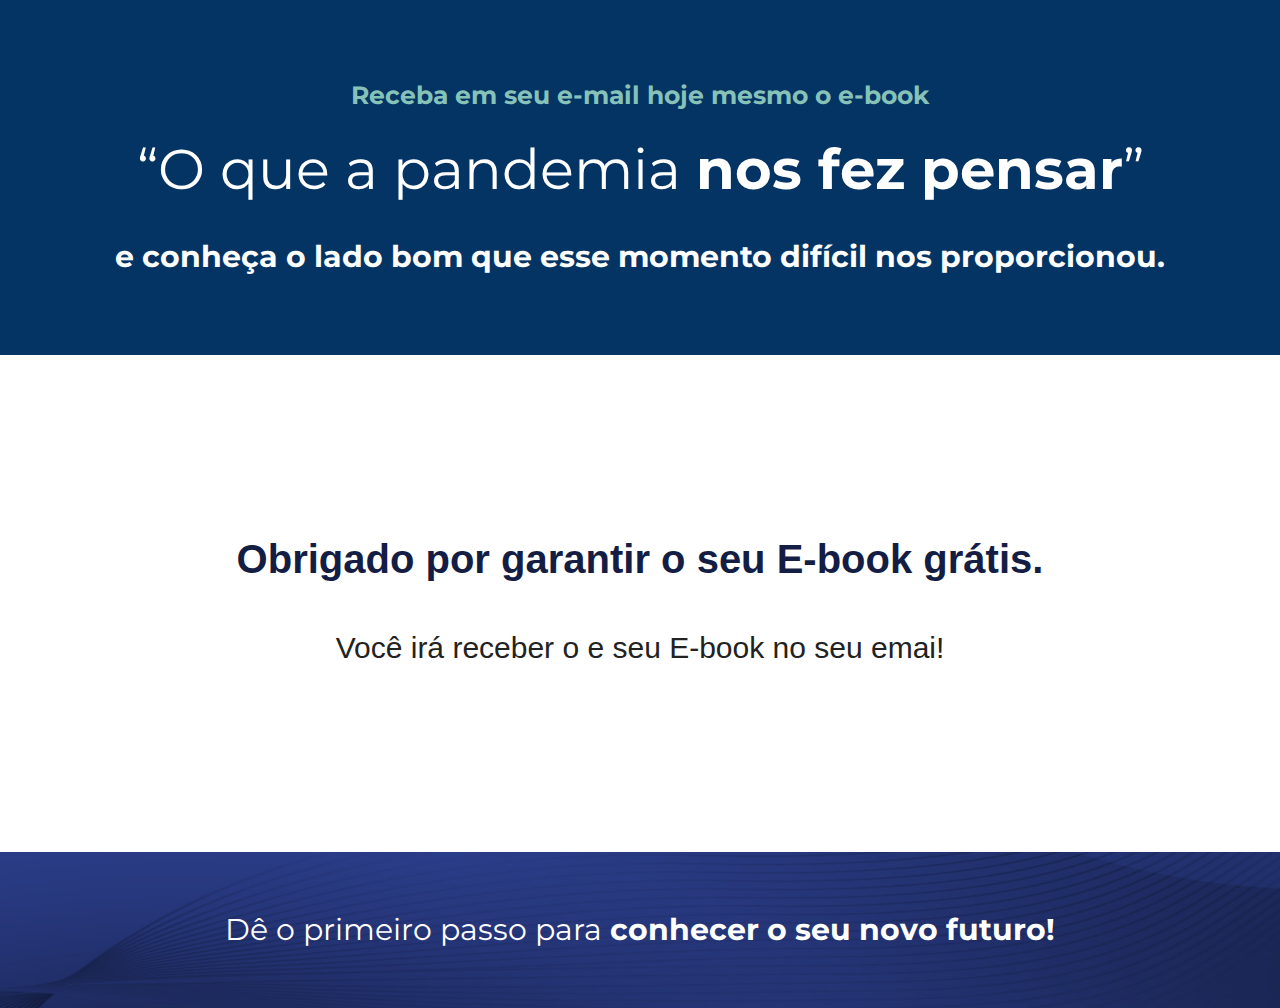
==== obrigado.html @ 012d2d12 "inital commit" ====
<!DOCTYPE html>
<html lang="pt-BR">

<head>
	<meta charset="UTF-8" />
	<meta http-equiv="X-UA-Compatible" content="IE=edge,chrome=1" />

	<!-- Meta para HTML puro -->
	<meta name="viewport" content="width=device-width, initial-scale=1, maximum-scale=5" />
	<meta name="description" content="" />
	<meta name="keywords" content="Sample, HTML5, CSS3" />

	<!-- Meta para Publicação do Facebook -->
	<meta property="og:locale" content="pt-br" />
	<meta property="og:url" content="https://lp.eumequerobem.com.br/landingcc/?origem=MADNET_SISOU_HUB_LEAD_EBOOK2" />
	<meta property="og:title" content="O que a pandemia nos fez pensar" />
	<meta property="og:site_name" content="Eu Me Quero Bem" />
	<meta property="og:description" content="e conheça o lado bom que esse momento difícil nos proporcionou." />

	<meta property="og:type" content="website" />

	<!-- Meta para Publicação do Twitter -->
	<meta name="twitter:site" content="O que a pandemia nos fez pensar" />
	<meta name="twitter:title" content="Eu Me Quero Bem" />
	<meta name="twitter:description" content="e conheça o lado bom que esse momento difícil nos proporcionou." />
	<meta name="twitter:url" content="https://lp.eumequerobem.com.br/landingcc/?origem=MADNET_SISOU_HUB_LEAD_EBOOK2" />
	<meta name="twitter:image" content="imgs/screenshot-e-Book.png" />
	<meta name="twitter:card" content="summary" />

	<meta http-equiv="refresh" content="5; URL='https://lp.eumequerobem.com.br/landingcc/?origem=MADNET_SISOU_HUB_LEAD_EBOOK2'"/>

	<link rel="icon" type="image/png" sizes="32x32" href="imgs/favicon01.png" />

	<link rel="stylesheet" href="css/style-1.0.1.css" />
	<title>O que a pandemia nos fez pensar</title>
</head>

<body>

	<header id="moduleBanner" class="obrigado">
		<div class="container">
			<div class="content-text">
				<h2>Receba em seu e-mail hoje mesmo o e-book</h2>
				<h1>“O que a pandemia <span>nos fez pensar</span>”</h1>
				<p>e conheça o lado bom que esse momento difícil nos proporcionou.</p>
			</div>
		</div>
	</header>

	<main id="moduleObrigado">
		<div class="container">
			<div class="content-text">
				<h2>Obrigado por garantir o seu E-book grátis.</h2>
				<p>Você irá receber o e seu E-book no seu emai!</p>
			</div>
		</div>
	</main>

	<footer id="moduleFooter">
		<div class="container">
			<div class="content-text">
				<h2>Dê o primeiro passo para <span>conhecer o seu novo futuro!</span></h2>
			</div>
		</div>
	</footer>

</body>

</html>
---- css/style-1.0.1.css ----
/* 1 - Tools */
@import url("https://fonts.googleapis.com/css2?family=Montserrat:ital,wght@0,100;0,200;0,300;0,400;0,500;0,600;0,700;0,800;0,900;1,100;1,200;1,300;1,400;1,500;1,600;1,700;1,800;1,900&display=swap");
* {
  margin: 0;
  padding: 0;
  -webkit-box-sizing: border-box;
          box-sizing: border-box;
}

body {
  height: 100%;
  font-family: "Roboto", sans-serif;
}

html {
  line-height: 1.15;
  /* 1 */
  -webkit-text-size-adjust: 100%;
  /* 2 */
  font-family: "Roboto", sans-serif;
}

.container {
  width: 100%;
  max-width: 1440px;
  margin: 0 auto;
  padding: 60px 80px;
}

/* 3 - Components */
.btn {
  width: 100%;
  font-family: 'Montserrat', sans-serif;
  font-style: normal;
  font-weight: 700;
  text-decoration: none;
  color: #141D44;
  background: #FCFC88;
  padding: 10px 30px;
  border-radius: 20px;
  display: table;
  border: 2px solid #FCFC88;
  -webkit-transition: -webkit-filter 0.2s;
  transition: -webkit-filter 0.2s;
  transition: filter 0.2s;
  transition: filter 0.2s, -webkit-filter 0.2s;
  cursor: pointer;
}

.btn:hover {
  -webkit-filter: brightness(0.9);
          filter: brightness(0.9);
}

/* Sample HTML */
#moduleBanner {
  width: 100%;
  background-color: #043464;
}

#moduleBanner .container {
  display: -webkit-box;
  display: -ms-flexbox;
  display: flex;
  -webkit-box-orient: horizontal;
  -webkit-box-direction: normal;
      -ms-flex-direction: row;
          flex-direction: row;
  -webkit-box-align: center;
      -ms-flex-align: center;
          align-items: center;
  -webkit-box-pack: justify;
      -ms-flex-pack: justify;
          justify-content: space-between;
  padding: 60px 80px;
}

@media only screen and (max-width: 768px) {
  #moduleBanner .container {
    -webkit-box-orient: vertical;
    -webkit-box-direction: normal;
        -ms-flex-direction: column;
            flex-direction: column;
    padding: 40px 60;
  }
}

@media only screen and (max-width: 576px) {
  #moduleBanner .container {
    padding: 40px 5%;
  }
}

#moduleBanner .content-text {
  width: 50%;
  display: -webkit-box;
  display: -ms-flexbox;
  display: flex;
  -webkit-box-orient: vertical;
  -webkit-box-direction: normal;
      -ms-flex-direction: column;
          flex-direction: column;
  -webkit-box-pack: center;
      -ms-flex-pack: center;
          justify-content: center;
  -webkit-box-align: start;
      -ms-flex-align: start;
          align-items: flex-start;
}

#moduleBanner .content-text > div {
  width: 100px;
  margin-bottom: 30px;
}

#moduleBanner .content-text > div img {
  width: 100%;
}

@media only screen and (max-width: 769px) {
  #moduleBanner .content-text {
    width: 100%;
    -webkit-box-align: center;
        -ms-flex-align: center;
            align-items: center;
  }
}

#moduleBanner .content-text h2 {
  font-size: 25px;
  line-height: 30.48px;
  font-weight: 700;
  font-family: 'Montserrat', sans-serif;
  color: #86C2B8;
}

@media only screen and (max-width: 992px) {
  #moduleBanner .content-text h2 {
    font-size: 23px;
    line-height: 29.48px;
  }
}

@media only screen and (max-width: 769px) {
  #moduleBanner .content-text h2 {
    font-size: 22px;
    line-height: 28.48px;
    text-align: center;
  }
}

@media only screen and (max-width: 576px) {
  #moduleBanner .content-text h2 {
    font-size: 18px;
    line-height: 24.48px;
  }
}

#moduleBanner .content-text h1 {
  font-size: 56px;
  line-height: 68.26px;
  font-weight: 400;
  color: #FFFFFF;
  font-family: 'Montserrat', sans-serif;
  margin-top: 25px;
}

@media only screen and (max-width: 992px) {
  #moduleBanner .content-text h1 {
    font-size: 48px;
    line-height: 58.48px;
  }
}

@media only screen and (max-width: 769px) {
  #moduleBanner .content-text h1 {
    font-size: 38px;
    line-height: 48.48px;
    text-align: center;
  }
}

@media only screen and (max-width: 576px) {
  #moduleBanner .content-text h1 {
    font-size: 28px;
    line-height: 38.48px;
  }
}

#moduleBanner .content-text h1 > span {
  font-weight: 700;
}

#moduleBanner .content-text p {
  font-family: 'Montserrat', sans-serif;
  font-size: 30px;
  line-height: 36.57px;
  font-weight: 700;
  color: #FFFFFF;
  margin-top: 35px;
}

@media only screen and (max-width: 769px) {
  #moduleBanner .content-text p {
    font-size: 26px;
    line-height: 30.48px;
    text-align: center;
  }
}

@media only screen and (max-width: 576px) {
  #moduleBanner .content-text p {
    font-size: 22px;
    line-height: 26.48px;
  }
}

#moduleBanner .content-img {
  width: 50%;
  display: -webkit-box;
  display: -ms-flexbox;
  display: flex;
  -webkit-box-pack: center;
      -ms-flex-pack: center;
          justify-content: center;
  position: relative;
}

@media only screen and (max-width: 769px) {
  #moduleBanner .content-img {
    width: 100%;
    margin-top: 60px;
  }
}

#moduleBanner .content-img .img-wrapper {
  width: 100%;
  position: absolute;
  top: 0;
  right: 0;
}

#moduleBanner .content-img .img-wrapper img {
  width: 100%;
  -webkit-transform: translateX(100px);
          transform: translateX(100px);
}

#moduleBanner.obrigado .container {
  padding: 80px;
}

@media only screen and (max-width: 768px) {
  #moduleBanner.obrigado .container {
    padding: 60px;
  }
}

@media only screen and (max-width: 576px) {
  #moduleBanner.obrigado .container {
    padding: 40px 5%;
  }
}

#moduleBanner.obrigado .content-text {
  width: 100%;
  -webkit-box-align: center;
      -ms-flex-align: center;
          align-items: center;
}

#moduleObrigado .container {
  padding: 80px;
}

@media only screen and (max-width: 768px) {
  #moduleObrigado .container {
    padding: 60px;
  }
}

@media only screen and (max-width: 576px) {
  #moduleObrigado .container {
    padding: 40px 5%;
  }
}

#moduleObrigado .content-text {
  max-width: 1000px;
  margin: 0 auto;
  padding: 100px 0;
  text-align: center;
}

@media only screen and (max-width: 768px) {
  #moduleObrigado .content-text {
    padding: 60px 0;
  }
}

@media only screen and (max-width: 576px) {
  #moduleObrigado .content-text {
    padding: 40px 0;
  }
}

#moduleObrigado .content-text h2 {
  font-size: 40px;
  line-height: 48.76px;
  font-weight: 700;
  color: #141D44;
}

@media only screen and (max-width: 768px) {
  #moduleObrigado .content-text h2 {
    font-size: 36px;
    line-height: 42.76px;
  }
}

@media only screen and (max-width: 576px) {
  #moduleObrigado .content-text h2 {
    font-size: 26px;
    line-height: 36.76px;
  }
}

#moduleObrigado .content-text p {
  font-size: 30px;
  line-height: 47.76px;
  font-weight: 400;
  color: #222;
  margin-top: 40px;
}

@media only screen and (max-width: 768px) {
  #moduleObrigado .content-text p {
    text-align: center;
    font-size: 26px;
    line-height: 32.57px;
  }
}

@media only screen and (max-width: 576px) {
  #moduleObrigado .content-text p {
    font-size: 18px;
    line-height: 24.57px;
  }
}

#moduleFeaturesAndBenefits {
  display: -webkit-box;
  display: -ms-flexbox;
  display: flex;
  -webkit-box-orient: horizontal;
  -webkit-box-direction: normal;
      -ms-flex-direction: row;
          flex-direction: row;
}

@media only screen and (max-width: 768px) {
  #moduleFeaturesAndBenefits {
    -webkit-box-orient: vertical;
    -webkit-box-direction: normal;
        -ms-flex-direction: column;
            flex-direction: column;
  }
}

#moduleBenefits {
  width: 60%;
}

@media only screen and (max-width: 768px) {
  #moduleBenefits {
    width: 100%;
  }
}

#moduleBenefits .container {
  display: -webkit-box;
  display: -ms-flexbox;
  display: flex;
  -webkit-box-orient: vertical;
  -webkit-box-direction: normal;
      -ms-flex-direction: column;
          flex-direction: column;
  -webkit-box-align: center;
      -ms-flex-align: center;
          align-items: center;
  -webkit-box-pack: center;
      -ms-flex-pack: center;
          justify-content: center;
  padding: 30px 40px;
}

@media only screen and (max-width: 768px) {
  #moduleBenefits .container {
    padding: 30px 30px;
  }
}

@media only screen and (max-width: 576px) {
  #moduleBenefits .container {
    -webkit-box-orient: vertical;
    -webkit-box-direction: normal;
        -ms-flex-direction: column;
            flex-direction: column;
    padding: 30px 5%;
  }
}

#moduleBenefits .content-text {
  width: 100%;
  margin: 30px auto 0;
}

#moduleBenefits .content-text .wrapper {
  max-width: 580px;
  margin: 0 auto;
}

#moduleBenefits .content-text .wrapper h2 {
  font-family: 'Montserrat', sans-serif;
  font-size: 55px;
  font-weight: 400;
  line-height: 67.05px;
  color: #141D44;
}

@media only screen and (max-width: 1024px) {
  #moduleBenefits .content-text .wrapper h2 {
    font-size: 45px;
    line-height: 62.05px;
  }
}

@media only screen and (max-width: 768px) {
  #moduleBenefits .content-text .wrapper h2 {
    font-size: 38px;
    line-height: 52.05px;
  }
}

@media only screen and (max-width: 576px) {
  #moduleBenefits .content-text .wrapper h2 {
    font-size: 28px;
    line-height: 36.05px;
  }
}

#moduleBenefits .content-text .wrapper h2 span {
  font-weight: 700;
}

#moduleBenefits .content-text .wrapper p {
  font-family: 'Montserrat', sans-serif;
  font-size: 26px;
  font-weight: 400;
  line-height: 34px;
  color: #141D44;
  margin-top: 36px;
}

@media only screen and (max-width: 1024px) {
  #moduleBenefits .content-text .wrapper p {
    font-size: 26px;
    line-height: 38.05px;
    margin-top: 40px;
  }
}

@media only screen and (max-width: 768px) {
  #moduleBenefits .content-text .wrapper p {
    font-size: 22px;
    line-height: 32.05px;
  }
}

@media only screen and (max-width: 576px) {
  #moduleBenefits .content-text .wrapper p {
    font-size: 18px;
    line-height: 26.05px;
  }
}

#moduleBenefits .content-img {
  width: 100%;
  display: -webkit-box;
  display: -ms-flexbox;
  display: flex;
  -webkit-box-pack: end;
      -ms-flex-pack: end;
          justify-content: flex-end;
}

#moduleBenefits .content-img > div {
  max-width: 400px;
  margin: 60px auto;
}

#moduleBenefits .content-img > div img {
  width: 100%;
}

#moduleBenefits-1 .container {
  display: -webkit-box;
  display: -ms-flexbox;
  display: flex;
  -webkit-box-align: start;
      -ms-flex-align: start;
          align-items: flex-start;
  -webkit-box-pack: justify;
      -ms-flex-pack: justify;
          justify-content: space-between;
  -ms-flex-wrap: wrap;
      flex-wrap: wrap;
  padding: 80px;
}

@media only screen and (max-width: 768px) {
  #moduleBenefits-1 .container {
    padding: 30px 60px;
  }
}

@media only screen and (max-width: 576px) {
  #moduleBenefits-1 .container {
    -webkit-box-orient: vertical;
    -webkit-box-direction: normal;
        -ms-flex-direction: column;
            flex-direction: column;
    padding: 30px 5%;
    margin-bottom: 40px;
  }
}

#moduleBenefits-1 .info {
  width: 30%;
}

@media only screen and (max-width: 768px) {
  #moduleBenefits-1 .info {
    width: 48%;
    margin-top: 70px;
  }
}

@media only screen and (max-width: 576px) {
  #moduleBenefits-1 .info {
    width: 100%;
  }
}

#moduleBenefits-1 .info:nth-child(4), #moduleBenefits-1 .info:nth-child(5), #moduleBenefits-1 .info:nth-child(6) {
  margin-top: 70px;
}

#moduleBenefits-1 .info h2 {
  font-size: 25px;
  font-weight: 700;
  line-height: 30.48px;
  color: #141D44;
  position: relative;
  padding: 0px 2% 0px 0px;
}

@media only screen and (max-width: 768px) {
  #moduleBenefits-1 .info h2 {
    font-size: 22px;
    line-height: 25px;
  }
}

#moduleBenefits-1 .info h2::before {
  content: "";
  width: 180px;
  height: 14px;
  top: -30px;
  left: 0;
  background-color: #A4B5FB;
  position: absolute;
}

#moduleFeature {
  background-color: #141D44;
  width: 35%;
}

@media only screen and (max-width: 768px) {
  #moduleFeature {
    width: 100%;
  }
}

#moduleFeature .container {
  padding: 30px 30px;
}

@media only screen and (max-width: 768px) {
  #moduleFeature .container {
    padding: 30px 60px;
  }
}

@media only screen and (max-width: 576px) {
  #moduleFeature .container {
    padding: 30px 5%;
  }
}

#moduleFeature form {
  display: -webkit-box;
  display: -ms-flexbox;
  display: flex;
  -webkit-box-orient: vertical;
  -webkit-box-direction: normal;
      -ms-flex-direction: column;
          flex-direction: column;
  -webkit-box-pack: center;
      -ms-flex-pack: center;
          justify-content: center;
  margin-top: 60px;
}

@media only screen and (max-width: 768px) {
  #moduleFeature form {
    margin-top: 30px;
  }
}

#moduleFeature .input-group-wrap {
  width: 100%;
  -webkit-box-pack: justify;
      -ms-flex-pack: justify;
          justify-content: space-between;
  display: -webkit-box;
  display: -ms-flexbox;
  display: flex;
  -webkit-box-align: start;
      -ms-flex-align: start;
          align-items: flex-start;
  -webkit-box-orient: vertical;
  -webkit-box-direction: normal;
      -ms-flex-direction: column;
          flex-direction: column;
}

#moduleFeature .input-group-wrap .input-group label {
  font-family: 'Montserrat', sans-serif;
  color: #fff;
  margin-bottom: 20px;
  display: block;
  font-size: 20px;
}

#moduleFeature .input-group-wrap .input-group {
  width: 100%;
  margin-right: 10px;
  margin-top: 24px;
}

@media only screen and (max-width: 768px) {
  #moduleFeature .input-group-wrap .input-group {
    margin-right: 0px;
  }
}

#moduleFeature .input-group-wrap .input-group input {
  width: 100%;
  height: 40px;
  padding: 0px 10px;
}

#moduleFeature .input-group-wrap button.btn {
  width: 100%;
  font-size: 19px;
  line-height: 24.13px;
  margin-top: 30px;
}

@media only screen and (max-width: 1100px) {
  #moduleFeature .input-group-wrap button.btn {
    font-size: 15px;
    line-height: 22.48px;
    padding: 10px 5px;
  }
}

@media only screen and (max-width: 992px) {
  #moduleFeature .input-group-wrap button.btn {
    font-size: 14px;
    line-height: 22.48px;
  }
}

@media only screen and (max-width: 768px) {
  #moduleFeature .input-group-wrap button.btn {
    margin-top: 32px;
  }
}

@media only screen and (max-width: 576px) {
  #moduleFeature .input-group-wrap button.btn {
    font-size: 15px;
    line-height: 20.48px;
    padding: 10px 16px;
  }
}

#moduleFeature .input-group-wrap + .input-group-wrap {
  margin: 8px 0px;
  -webkit-box-orient: vertical;
  -webkit-box-direction: normal;
      -ms-flex-direction: column;
          flex-direction: column;
  -webkit-box-align: start;
      -ms-flex-align: start;
          align-items: flex-start;
}

#moduleFeature .input-group-wrap + .input-group-wrap .custom-control {
  margin-top: 16px;
}

#moduleFeature .input-group-wrap + .input-group-wrap .custom-control label {
  color: #fff;
  font-family: 'Montserrat', sans-serif;
  font-size: 11px;
}

#moduleFeature .input-group-wrap + .input-group-wrap .custom-control label a {
  color: #fff;
}

#moduleFeature .content-text {
  max-width: 1100px;
  margin: 30px auto 0px;
}

#moduleFeature .content-text h2 {
  font-family: 'Montserrat', sans-serif;
  font-size: 30px;
  font-weight: 400;
  line-height: 36.57px;
  text-align: center;
  color: #ffffff;
}

@media only screen and (max-width: 992px) {
  #moduleFeature .content-text h2 {
    font-size: 26px;
    line-height: 32.57px;
  }
}

@media only screen and (max-width: 576px) {
  #moduleFeature .content-text h2 {
    font-size: 18px;
    line-height: 24.57px;
  }
}

#moduleFeature .content-text h2 > span {
  font-weight: 700;
}

#moduleFooter {
  width: 100%;
  background: url("../imgs/bgFoooter.png");
  background-size: 100% 100%;
  background-position: center top;
  background-repeat: no-repeat;
}

#moduleFooter .container {
  display: -webkit-box;
  display: -ms-flexbox;
  display: flex;
  -webkit-box-orient: vertical;
  -webkit-box-direction: normal;
      -ms-flex-direction: column;
          flex-direction: column;
}

@media only screen and (max-width: 768px) {
  #moduleFooter .container {
    padding: 60px 60px;
  }
}

@media only screen and (max-width: 576px) {
  #moduleFooter .container {
    padding: 60px 5%;
  }
}

#moduleFooter .content-text {
  max-width: 1100px;
  margin: 0 auto;
  display: -webkit-box;
  display: -ms-flexbox;
  display: flex;
  -webkit-box-orient: vertical;
  -webkit-box-direction: normal;
      -ms-flex-direction: column;
          flex-direction: column;
  -webkit-box-align: center;
      -ms-flex-align: center;
          align-items: center;
}

#moduleFooter .content-text h2 {
  font-family: 'Montserrat', sans-serif;
  font-size: 30px;
  font-weight: 400;
  line-height: 36.57px;
  color: #ffffff;
}

@media only screen and (max-width: 768px) {
  #moduleFooter .content-text h2 {
    text-align: center;
    font-size: 26px;
    line-height: 32.57px;
  }
}

@media only screen and (max-width: 576px) {
  #moduleFooter .content-text h2 {
    font-size: 18px;
    line-height: 24.57px;
  }
}

#moduleFooter .content-text h2 > span {
  font-weight: 700;
}

#moduleFooter .content-text a.btn {
  margin-top: 45px;
  max-width: 460px;
  display: -webkit-box;
  display: -ms-flexbox;
  display: flex;
  -webkit-box-pack: center;
      -ms-flex-pack: center;
          justify-content: center;
  font-size: 28px;
  line-height: 34.13px;
  text-transform: uppercase;
}

@media only screen and (max-width: 1024px) {
  #moduleFooter .content-text a.btn {
    font-size: 22px;
  }
}

@media only screen and (max-width: 768px) {
  #moduleFooter .content-text a.btn {
    font-size: 20px;
    line-height: 28.48px;
  }
}

@media only screen and (max-width: 576px) {
  #moduleFooter .content-text a.btn {
    font-size: 15px;
    line-height: 24.48px;
    padding: 10px 16px;
    margin-top: 40px;
  }
}

#moduleFooter .termos {
  width: 100%;
  max-width: 300px;
  margin: 0 auto;
  margin-top: 50px;
  display: -webkit-box;
  display: -ms-flexbox;
  display: flex;
  -webkit-box-pack: justify;
      -ms-flex-pack: justify;
          justify-content: space-between;
}

@media only screen and (max-width: 576px) {
  #moduleFooter .termos {
    margin-top: 40px;
  }
}

#moduleFooter .termos a {
  color: #FCFC88;
  font-size: 16px;
  -webkit-transition: opacity 0.2s ease-in-out;
  transition: opacity 0.2s ease-in-out;
}

#moduleFooter .termos a:hover {
  opacity: 0.8;
}
/*# sourceMappingURL=style-1.0.1.css.map */
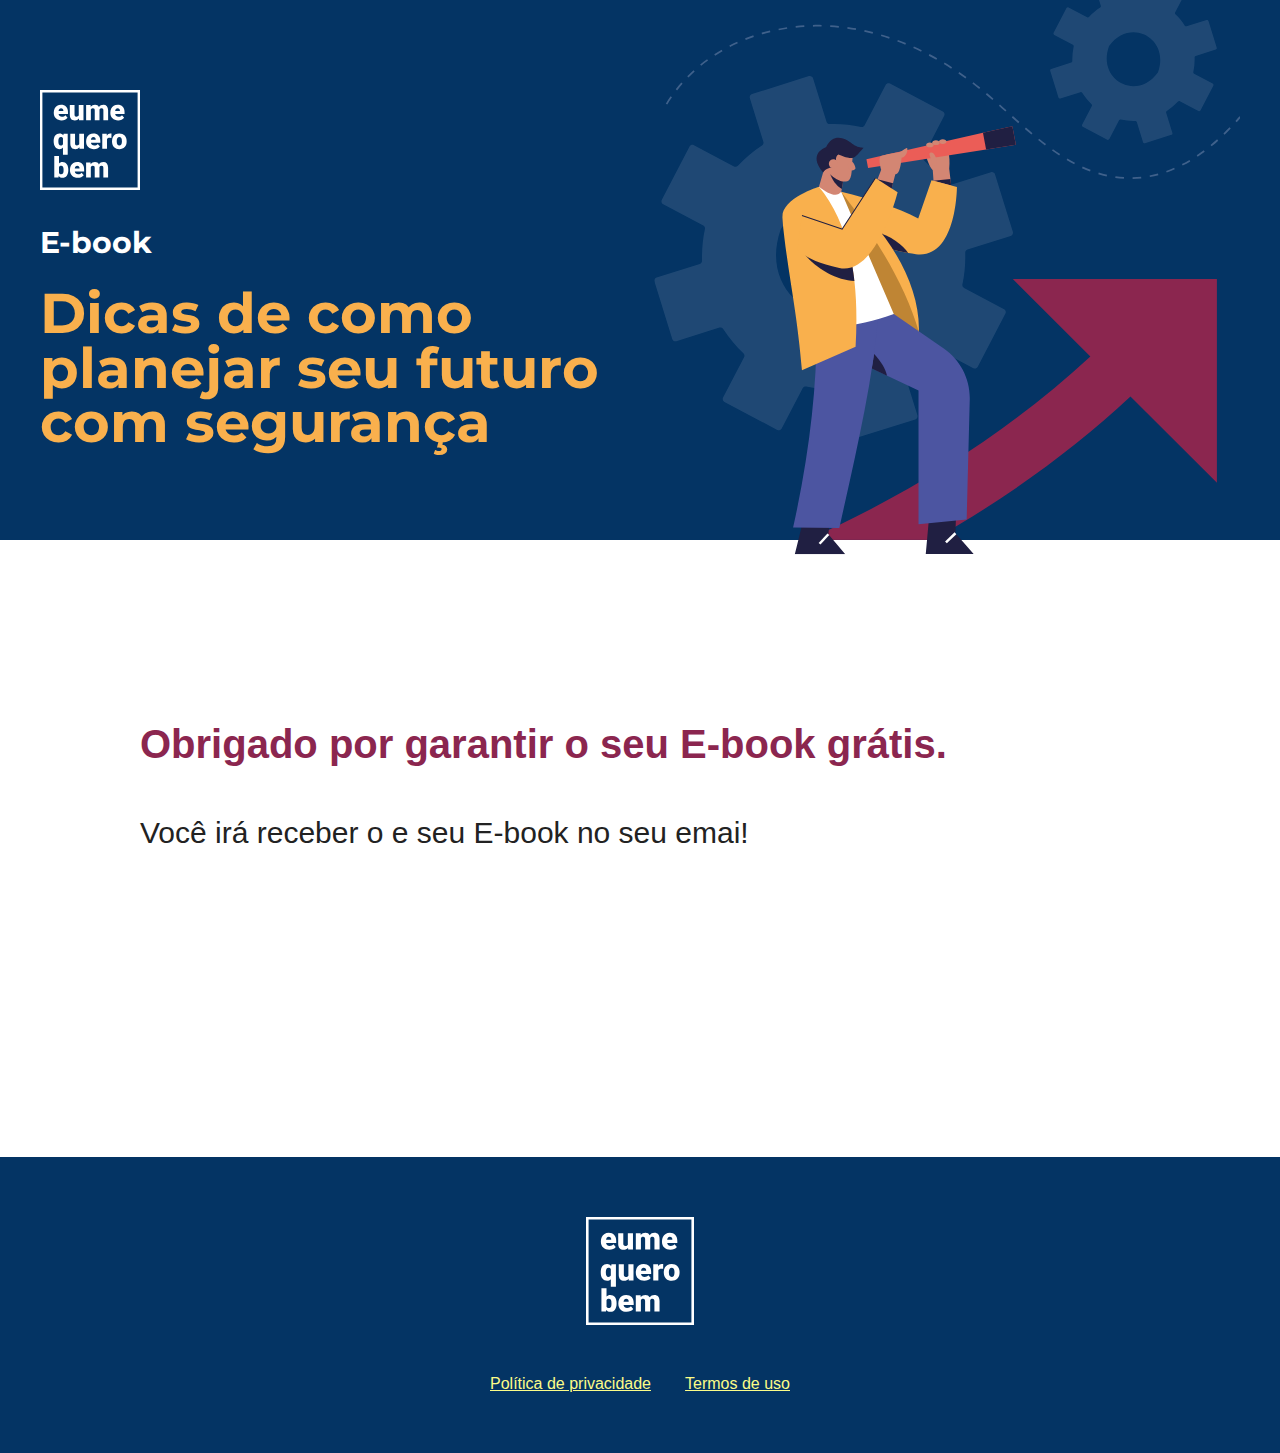
==== commit 11b2824f: "chore: update" ====
--- a/obrigado.html
+++ b/obrigado.html
@@ -7,32 +7,32 @@
 
 	<!-- Meta para HTML puro -->
 	<meta name="viewport" content="width=device-width, initial-scale=1, maximum-scale=5" />
-	<meta name="description" content="" />
+	<meta name="description" content="Dicas de como planejar seu futuro com segurança" />
 	<meta name="keywords" content="Sample, HTML5, CSS3" />
 
 	<!-- Meta para Publicação do Facebook -->
 	<meta property="og:locale" content="pt-br" />
 	<meta property="og:url" content="https://lp.eumequerobem.com.br/landingcc/?origem=MADNET_SISOU_HUB_LEAD_EBOOK2" />
-	<meta property="og:title" content="O que a pandemia nos fez pensar" />
+	<meta property="og:title" content="Dicas de como planejar seu futuro com segurança" />
 	<meta property="og:site_name" content="Eu Me Quero Bem" />
-	<meta property="og:description" content="e conheça o lado bom que esse momento difícil nos proporcionou." />
+	<meta property="og:description" content="Dicas de como planejar seu futuro com segurança" />
 
 	<meta property="og:type" content="website" />
 
 	<!-- Meta para Publicação do Twitter -->
-	<meta name="twitter:site" content="O que a pandemia nos fez pensar" />
+	<meta name="twitter:site" content="Dicas de como planejar seu futuro com segurança" />
 	<meta name="twitter:title" content="Eu Me Quero Bem" />
-	<meta name="twitter:description" content="e conheça o lado bom que esse momento difícil nos proporcionou." />
+	<meta name="twitter:description" content="Dicas de como planejar seu futuro com segurança" />
 	<meta name="twitter:url" content="https://lp.eumequerobem.com.br/landingcc/?origem=MADNET_SISOU_HUB_LEAD_EBOOK2" />
 	<meta name="twitter:image" content="imgs/screenshot-e-Book.png" />
 	<meta name="twitter:card" content="summary" />
 
-	<meta http-equiv="refresh" content="5; URL='https://lp.eumequerobem.com.br/landingcc/?origem=MADNET_SISOU_HUB_LEAD_EBOOK2'"/>
+	<!-- <meta http-equiv="refresh" content="5; URL='https://lp.eumequerobem.com.br/landingcc/?origem=MADNET_SISOU_HUB_LEAD_EBOOK2'"/> -->
 
 	<link rel="icon" type="image/png" sizes="32x32" href="imgs/favicon01.png" />
 
 	<link rel="stylesheet" href="css/style-1.0.1.css" />
-	<title>O que a pandemia nos fez pensar</title>
+	<title>Dicas de como planejar seu futuro com segurança</title>
 </head>
 
 <body>
@@ -40,9 +40,16 @@
 	<header id="moduleBanner" class="obrigado">
 		<div class="container">
 			<div class="content-text">
-				<h2>Receba em seu e-mail hoje mesmo o e-book</h2>
-				<h1>“O que a pandemia <span>nos fez pensar</span>”</h1>
-				<p>e conheça o lado bom que esse momento difícil nos proporcionou.</p>
+				<div>
+					<img src="imgs/logo.svg" alt="eumequerobem">
+				</div>
+				<h2>E-book</h2>
+				<h1>Dicas de como planejar seu futuro com segurança</h1>
+			</div>
+			<div class="content-img obrigado">
+				<div class="img-wrapper">
+					<img src="imgs/animate.svg" alt="Ebook">
+				</div>
 			</div>
 		</div>
 	</header>
@@ -58,8 +65,12 @@
 
 	<footer id="moduleFooter">
 		<div class="container">
-			<div class="content-text">
-				<h2>Dê o primeiro passo para <span>conhecer o seu novo futuro!</span></h2>
+			<div class="content-img menu-item">
+				<img src="imgs/logo.svg" alt="eumequerobem">
+			</div>
+			<div class="termos">
+				<a href="?page=navega&pg=politica" target="_blank" rel="noopener">Política de privacidade</a>
+				<a href="?page=navega&pg=termos" target="_blank" rel="noopener">Termos de uso</a>
 			</div>
 		</div>
 	</footer>
--- a/css/style-1.0.1.css
+++ b/css/style-1.0.1.css
@@ -34,12 +34,12 @@
   font-style: normal;
   font-weight: 700;
   text-decoration: none;
-  color: #141D44;
-  background: #FCFC88;
+  color: #043464;
+  background: #F9B04D;
   padding: 10px 30px;
   border-radius: 20px;
   display: table;
-  border: 2px solid #FCFC88;
+  border: 2px solid #F9B04D;
   -webkit-transition: -webkit-filter 0.2s;
   transition: -webkit-filter 0.2s;
   transition: filter 0.2s;
@@ -66,9 +66,6 @@
   -webkit-box-direction: normal;
       -ms-flex-direction: row;
           flex-direction: row;
-  -webkit-box-align: center;
-      -ms-flex-align: center;
-          align-items: center;
   -webkit-box-pack: justify;
       -ms-flex-pack: justify;
           justify-content: space-between;
@@ -113,6 +110,12 @@
   margin-bottom: 30px;
 }
 
+@media only screen and (max-width: 992px) {
+  #moduleBanner .content-text > div {
+    width: 80px;
+  }
+}
+
 #moduleBanner .content-text > div img {
   width: 100%;
 }
@@ -127,11 +130,11 @@
 }
 
 #moduleBanner .content-text h2 {
-  font-size: 25px;
-  line-height: 30.48px;
+  font-size: 30px;
+  line-height: 36.57px;
   font-weight: 700;
   font-family: 'Montserrat', sans-serif;
-  color: #86C2B8;
+  color: #FFFFFF;
 }
 
 @media only screen and (max-width: 992px) {
@@ -158,17 +161,17 @@
 
 #moduleBanner .content-text h1 {
   font-size: 56px;
-  line-height: 68.26px;
-  font-weight: 400;
-  color: #FFFFFF;
+  line-height: 54.5px;
+  font-weight: 700;
+  color: #F9B04D;
   font-family: 'Montserrat', sans-serif;
   margin-top: 25px;
 }
 
 @media only screen and (max-width: 992px) {
   #moduleBanner .content-text h1 {
-    font-size: 48px;
-    line-height: 58.48px;
+    font-size: 40px;
+    line-height: 46.48px;
   }
 }
 
@@ -195,15 +198,21 @@
   font-family: 'Montserrat', sans-serif;
   font-size: 30px;
   line-height: 36.57px;
-  font-weight: 700;
+  font-weight: 400;
   color: #FFFFFF;
   margin-top: 35px;
 }
 
-@media only screen and (max-width: 769px) {
+@media only screen and (max-width: 992px) {
   #moduleBanner .content-text p {
-    font-size: 26px;
+    font-size: 24px;
     line-height: 30.48px;
+    text-align: left;
+  }
+}
+
+@media only screen and (max-width: 768px) {
+  #moduleBanner .content-text p {
     text-align: center;
   }
 }
@@ -223,7 +232,17 @@
   -webkit-box-pack: center;
       -ms-flex-pack: center;
           justify-content: center;
-  position: relative;
+  -webkit-box-align: end;
+      -ms-flex-align: end;
+          align-items: flex-end;
+}
+
+@media only screen and (max-width: 768px) {
+  #moduleBanner .content-img {
+    -webkit-box-align: center;
+        -ms-flex-align: center;
+            align-items: center;
+  }
 }
 
 @media only screen and (max-width: 769px) {
@@ -235,19 +254,41 @@
 
 #moduleBanner .content-img .img-wrapper {
   width: 100%;
-  position: absolute;
-  top: 0;
-  right: 0;
 }
 
 #moduleBanner .content-img .img-wrapper img {
   width: 100%;
-  -webkit-transform: translateX(100px);
-          transform: translateX(100px);
+  -webkit-transform: translate(100px, 90px);
+          transform: translate(100px, 90px);
+}
+
+@media only screen and (max-width: 992px) {
+  #moduleBanner .content-img .img-wrapper img {
+    width: 110%;
+  }
+}
+
+@media only screen and (max-width: 768px) {
+  #moduleBanner .content-img .img-wrapper img {
+    width: 100%;
+    -webkit-transform: translate(0, 80px);
+            transform: translate(0, 80px);
+    margin-top: -80px;
+  }
+}
+
+@media only screen and (max-width: 576px) {
+  #moduleBanner .content-img .img-wrapper img {
+    width: 100%;
+    -webkit-transform: translate(0, 55px);
+            transform: translate(0, 55px);
+  }
 }
 
 #moduleBanner.obrigado .container {
-  padding: 80px;
+  padding: 40px;
+  position: relative;
+  min-height: 60vh;
 }
 
 @media only screen and (max-width: 768px) {
@@ -259,14 +300,81 @@
 @media only screen and (max-width: 576px) {
   #moduleBanner.obrigado .container {
     padding: 40px 5%;
+    min-height: 40vh;
   }
 }
 
 #moduleBanner.obrigado .content-text {
-  width: 100%;
-  -webkit-box-align: center;
-      -ms-flex-align: center;
-          align-items: center;
+  width: 50%;
+}
+
+@media only screen and (max-width: 768px) {
+  #moduleBanner.obrigado .content-text {
+    width: 100%;
+  }
+}
+
+#moduleBanner.obrigado .content-img.obrigado {
+  width: 50%;
+  display: -webkit-box;
+  display: -ms-flexbox;
+  display: flex;
+  -webkit-box-pack: center;
+      -ms-flex-pack: center;
+          justify-content: center;
+  -webkit-box-align: end;
+      -ms-flex-align: end;
+          align-items: flex-end;
+  position: relative;
+}
+
+@media only screen and (max-width: 768px) {
+  #moduleBanner.obrigado .content-img.obrigado {
+    -webkit-box-align: center;
+        -ms-flex-align: center;
+            align-items: center;
+  }
+}
+
+@media only screen and (max-width: 769px) {
+  #moduleBanner.obrigado .content-img.obrigado {
+    width: 100%;
+    margin-top: 60px;
+  }
+}
+
+#moduleBanner.obrigado .content-img.obrigado .img-wrapper {
+  width: 100%;
+  text-align: center;
+}
+
+#moduleBanner.obrigado .content-img.obrigado .img-wrapper img {
+  width: 600px;
+  -webkit-transform: translate(0px, 0px);
+          transform: translate(0px, 0px);
+  position: absolute;
+  bottom: -55px;
+  right: 0;
+}
+
+@media only screen and (max-width: 992px) {
+  #moduleBanner.obrigado .content-img.obrigado .img-wrapper img {
+    width: 500px;
+  }
+}
+
+@media only screen and (max-width: 768px) {
+  #moduleBanner.obrigado .content-img.obrigado .img-wrapper img {
+    display: none;
+  }
+}
+
+@media only screen and (max-width: 576px) {
+  #moduleBanner.obrigado .content-img.obrigado .img-wrapper img {
+    width: 100%;
+    -webkit-transform: translate(0, 55px);
+            transform: translate(0, 55px);
+  }
 }
 
 #moduleObrigado .container {
@@ -289,7 +397,6 @@
   max-width: 1000px;
   margin: 0 auto;
   padding: 100px 0;
-  text-align: center;
 }
 
 @media only screen and (max-width: 768px) {
@@ -308,7 +415,7 @@
   font-size: 40px;
   line-height: 48.76px;
   font-weight: 700;
-  color: #141D44;
+  color: #8B264F;
 }
 
 @media only screen and (max-width: 768px) {
@@ -368,7 +475,7 @@
 }
 
 #moduleBenefits {
-  width: 60%;
+  width: 50%;
 }
 
 @media only screen and (max-width: 768px) {
@@ -391,7 +498,7 @@
   -webkit-box-pack: center;
       -ms-flex-pack: center;
           justify-content: center;
-  padding: 30px 40px;
+  padding: 30px 40px 120px;
 }
 
 @media only screen and (max-width: 768px) {
@@ -422,23 +529,27 @@
 
 #moduleBenefits .content-text .wrapper h2 {
   font-family: 'Montserrat', sans-serif;
-  font-size: 55px;
+  font-size: 40px;
   font-weight: 400;
-  line-height: 67.05px;
-  color: #141D44;
-}
-
-@media only screen and (max-width: 1024px) {
+  line-height: 48.05px;
+  color: #043464;
+}
+
+#moduleBenefits .content-text .wrapper h2.title2 {
+  margin-top: 40px;
+}
+
+@media only screen and (max-width: 992px) {
   #moduleBenefits .content-text .wrapper h2 {
-    font-size: 45px;
-    line-height: 62.05px;
+    font-size: 35px;
+    line-height: 42.05px;
   }
 }
 
 @media only screen and (max-width: 768px) {
   #moduleBenefits .content-text .wrapper h2 {
-    font-size: 38px;
-    line-height: 52.05px;
+    font-size: 32px;
+    line-height: 38.05px;
   }
 }
 
@@ -458,29 +569,61 @@
   font-size: 26px;
   font-weight: 400;
   line-height: 34px;
-  color: #141D44;
-  margin-top: 36px;
-}
-
-@media only screen and (max-width: 1024px) {
-  #moduleBenefits .content-text .wrapper p {
-    font-size: 26px;
-    line-height: 38.05px;
-    margin-top: 40px;
-  }
-}
-
-@media only screen and (max-width: 768px) {
+  color: #043464;
+  margin-top: 40px;
+}
+
+@media only screen and (max-width: 992px) {
   #moduleBenefits .content-text .wrapper p {
     font-size: 22px;
+    line-height: 28.05px;
+  }
+}
+
+@media only screen and (max-width: 768px) {
+  #moduleBenefits .content-text .wrapper p {
+    font-size: 20px;
     line-height: 32.05px;
   }
 }
 
 @media only screen and (max-width: 576px) {
   #moduleBenefits .content-text .wrapper p {
+    font-size: 16px;
+    line-height: 26.05px;
+  }
+}
+
+#moduleBenefits .content-text .wrapper .list-items {
+  margin-left: 24px;
+  margin-top: 30px;
+}
+
+@media only screen and (max-width: 576px) {
+  #moduleBenefits .content-text .wrapper .list-items {
+    margin-left: 20px;
+  }
+}
+
+#moduleBenefits .content-text .wrapper .list-items li {
+  font-size: 20px;
+  font-weight: 700;
+  color: #484848;
+}
+
+#moduleBenefits .content-text .wrapper .list-items li + li {
+  margin-top: 16px;
+}
+
+@media only screen and (max-width: 992px) {
+  #moduleBenefits .content-text .wrapper .list-items li {
     font-size: 18px;
-    line-height: 26.05px;
+  }
+}
+
+@media only screen and (max-width: 768px) {
+  #moduleBenefits .content-text .wrapper .list-items li {
+    font-size: 16px;
   }
 }
 
@@ -560,7 +703,7 @@
   font-size: 25px;
   font-weight: 700;
   line-height: 30.48px;
-  color: #141D44;
+  color: #043464;
   position: relative;
   padding: 0px 2% 0px 0px;
 }
@@ -583,13 +726,15 @@
 }
 
 #moduleFeature {
-  background-color: #141D44;
-  width: 35%;
+  background-color: #8B264F;
+  width: 45%;
+  max-width: 600px;
 }
 
 @media only screen and (max-width: 768px) {
   #moduleFeature {
     width: 100%;
+    max-width: 100%;
   }
 }
 
@@ -740,9 +885,9 @@
 
 #moduleFeature .content-text h2 {
   font-family: 'Montserrat', sans-serif;
-  font-size: 30px;
-  font-weight: 400;
-  line-height: 36.57px;
+  font-size: 35px;
+  font-weight: 700;
+  line-height: 42.57px;
   text-align: center;
   color: #ffffff;
 }
@@ -767,10 +912,14 @@
 
 #moduleFooter {
   width: 100%;
-  background: url("../imgs/bgFoooter.png");
-  background-size: 100% 100%;
-  background-position: center top;
-  background-repeat: no-repeat;
+  background-color: #043464;
+  margin-top: 120px;
+}
+
+@media only screen and (max-width: 768px) {
+  #moduleFooter {
+    margin-top: 0px;
+  }
 }
 
 #moduleFooter .container {
@@ -795,7 +944,7 @@
   }
 }
 
-#moduleFooter .content-text {
+#moduleFooter .content-img {
   max-width: 1100px;
   margin: 0 auto;
   display: -webkit-box;
@@ -810,7 +959,7 @@
           align-items: center;
 }
 
-#moduleFooter .content-text h2 {
+#moduleFooter .content-img h2 {
   font-family: 'Montserrat', sans-serif;
   font-size: 30px;
   font-weight: 400;
@@ -819,7 +968,7 @@
 }
 
 @media only screen and (max-width: 768px) {
-  #moduleFooter .content-text h2 {
+  #moduleFooter .content-img h2 {
     text-align: center;
     font-size: 26px;
     line-height: 32.57px;
@@ -827,17 +976,17 @@
 }
 
 @media only screen and (max-width: 576px) {
-  #moduleFooter .content-text h2 {
+  #moduleFooter .content-img h2 {
     font-size: 18px;
     line-height: 24.57px;
   }
 }
 
-#moduleFooter .content-text h2 > span {
+#moduleFooter .content-img h2 > span {
   font-weight: 700;
 }
 
-#moduleFooter .content-text a.btn {
+#moduleFooter .content-img a.btn {
   margin-top: 45px;
   max-width: 460px;
   display: -webkit-box;
@@ -852,20 +1001,20 @@
 }
 
 @media only screen and (max-width: 1024px) {
-  #moduleFooter .content-text a.btn {
+  #moduleFooter .content-img a.btn {
     font-size: 22px;
   }
 }
 
 @media only screen and (max-width: 768px) {
-  #moduleFooter .content-text a.btn {
+  #moduleFooter .content-img a.btn {
     font-size: 20px;
     line-height: 28.48px;
   }
 }
 
 @media only screen and (max-width: 576px) {
-  #moduleFooter .content-text a.btn {
+  #moduleFooter .content-img a.btn {
     font-size: 15px;
     line-height: 24.48px;
     padding: 10px 16px;
